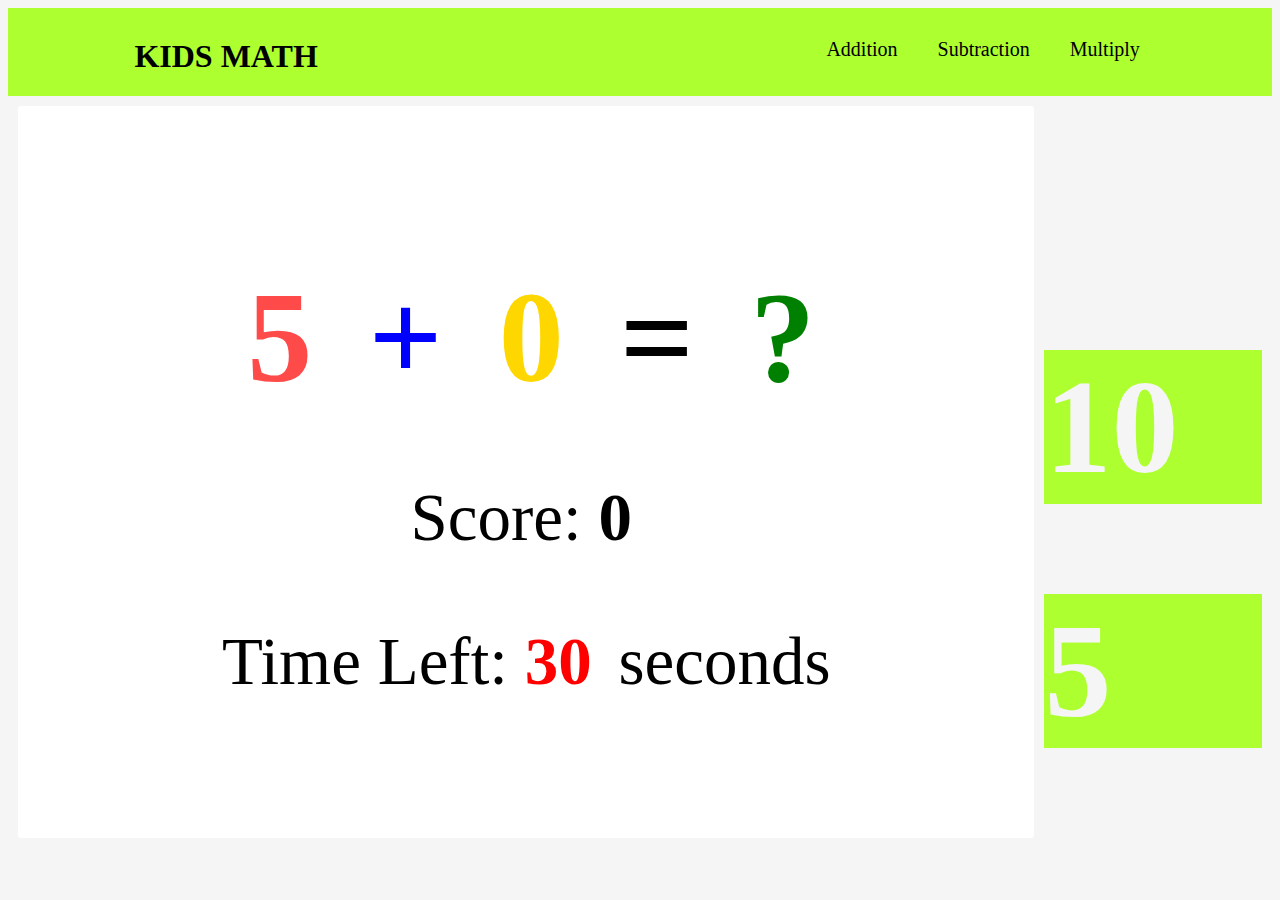
==== index.html @ 64946ff4 "ound effect changed" ====
<!DOCTYPE html>
<html lang="en">
  <head>
    <meta charset="UTF-8" />
    <meta name="viewport" content="width=device-width, initial-scale=1.0" />

    <!-- font awesome and google fonts -->
    <link
      rel="stylesheet"
      href="https://use.fontawesome.com/releases/v5.7.2/css/all.css"
      integrity="sha384-fnmOCqbTlWIlj8LyTjo7mOUStjsKC4pOpQbqyi7RrhN7udi9RwhKkMHpvLbHG9Sr"
      crossorigin="anonymous"
    />
    <link
      href="https://fonts.googleapis.com/css?family=Raleway%7CRighteous"
      rel="stylesheet"
    />
    <link rel="stylesheet" href="assets/css/style.css" />
    <title>KIDSMATH</title>
  </head>
  <body>
    <header>
      <div class="mathology">
        <div class="nav">
          <h1>
            <span><i class="fa-solid fa-calculator"></i></span> KIDS MATH
          </h1>
          <nav>
            <ul>
              <li class="current"><a href="index.html">Addition</a></li>
              <li><a href="subtract.html">Subtraction</a></li>
              <li><a href="multiply.html">Multiply</a></li>
            </ul>
          </nav>
        </div>
      </div>
    </header>
    <div class="place">
      <div class="logic">
        <h1 id="fig1"></h1>
        <h1 id="fig2">+</h1>
        <h1 id="fig3">3</h1>
        <h1 id="fig4">=</h1>
        <h1 id="fig5">?</h1>

        <div id="score-container">
          <p>Score: <span id="current-score">0</span></p>
        </div>
        <div id="timer-container">
          <p>Time Left: <span id="timer">100</span> seconds</p>
        </div>
        <audio
          id="myAudio"
          src="assets/images or media/mixkit-wrong-answer-fail-notification-946.wav"
        ></audio>
      </div>

      <div class="pick">
        <div class="right">
          <h1 id="right1">1</h1>
        </div>
        <div class="rights">
          <h1 id="right2">2</h1>
        </div>
        <div class="rights">
          <h1 id="right3">3</h1>
        </div>
      </div>
    </div>

    <script src="assets/js/script.js"></script>
  </body>
</html>
---- assets/css/style.css ----
body {

    font-family: 'Luckiest Guy';
    background-color: whitesmoke;

}

.mathology {
    overflow: hidden;
    background-color: greenyellow;
}

.mathology h1 {
    float: left;
    margin-left: 10%;
    color: black;
    margin-top: 10px;
}

.mathology ul {
    list-style-type: none;
    font-size: 20px;
    margin-left: 60%;

}

.mathology li {
    float: left;
    margin-top: 10px;
    padding: 0 20px 0 20px;
}

.mathology a {
    text-decoration: none;
    color: black;
}

.current a::after {
    background-color: white;
    font-size: 4px;
    display: block;
}

.place {
    display: grid;
    grid-template-columns: 82% 18%;
}

.logic {
    font-size: 65px;
    background-color: white;
    border-radius: 3px;
    text-align: center;
    padding-top: 15%;
    margin-top: 10px;
    margin-left: 10px;
    margin-right: 10px;
    padding-left: 10px;
}

.logic h1 {
    padding: 20px;
    display: inline;
}

.pick {
    font-size: 67px;
    margin-right: 10px;

}

.pick h1 {
    cursor: hand;
    color: whitesmoke;
    border-radius: 3px;
    margin-top: 10px;
    text-align: 100px;
    width: 100%;
}




#fig1 {
    color: #FE4A49;
}

#fig2 {
    color: blue;
}

#fig3 {
    color: gold;
}

#fig4 {
    color: black;
}

#fig5 {
    color: green;
}

.rights {
    background-color: greenyellow;


}




/* Add these styles to your CSS file */
#score-container,
#timer-container {
    font-size: 67px;
    margin-right: 10px;
}

#current-score {
    font-weight: bold;
    font-size: 67px;
    margin-right: 10px;
}

#timer {
    font-weight: bold;
    color: red;
    font-size: 67px;
    margin-right: 10px;
}
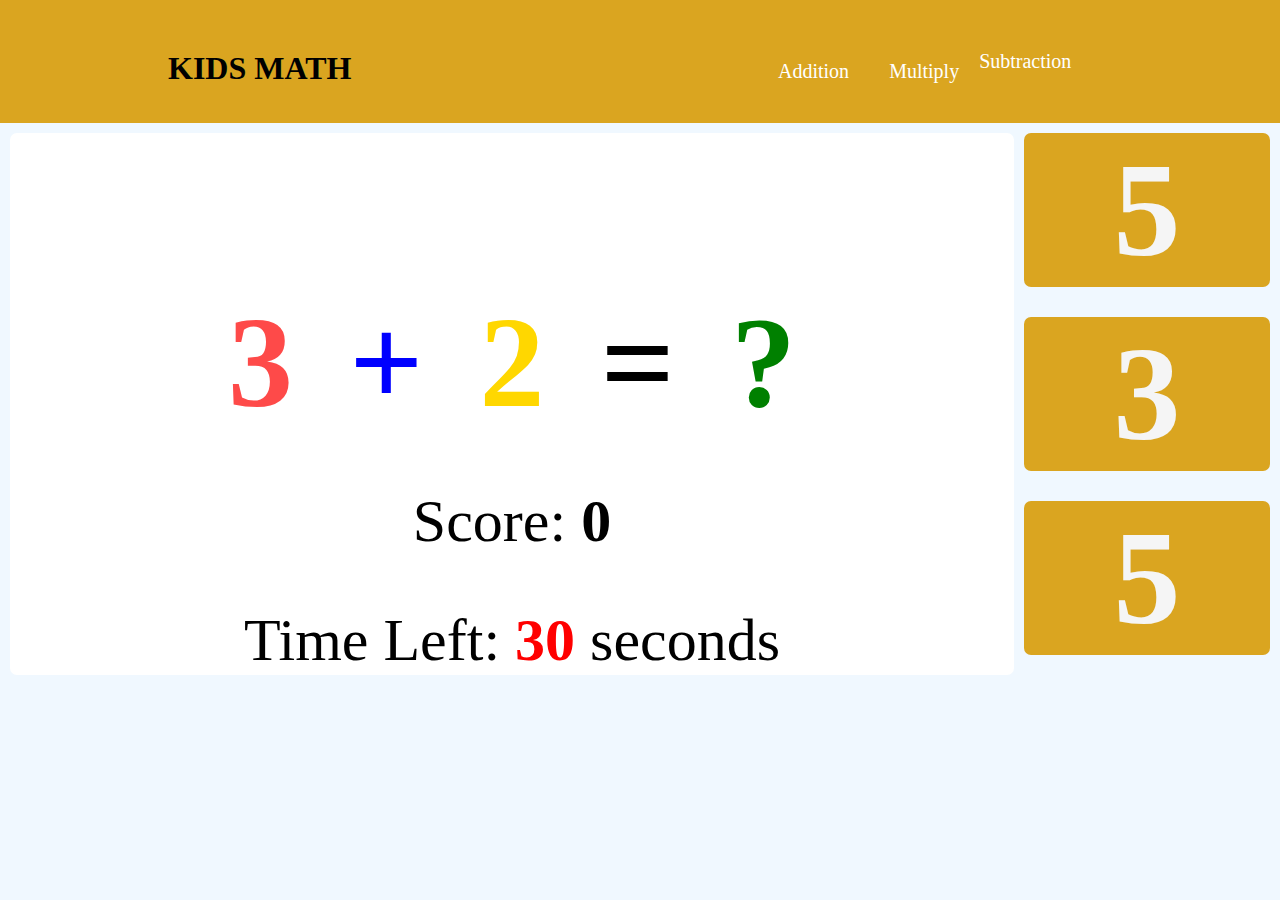
==== commit c61f481c: "subtract and multiply file created" ====
--- a/index.html
+++ b/index.html
@@ -28,7 +28,7 @@
           <nav>
             <ul>
               <li class="current"><a href="index.html">Addition</a></li>
-              <li><a href="subtract.html">Subtraction</a></li>
+           <a href="subtract.html">Subtraction</a></li>
               <li><a href="multiply.html">Multiply</a></li>
             </ul>
           </nav>
--- a/assets/css/style.css
+++ b/assets/css/style.css
@@ -1,84 +1,127 @@
+* {
+    padding: 0;
+    margin: 0;
+}
+
 body {
-
-    font-family: 'Luckiest Guy';
-    background-color: whitesmoke;
-
+    font-family: Georgia, 'Times New Roman', Times, serif;
+    background-color: aliceblue;
 }
 
 .mathology {
-    overflow: hidden;
-    background-color: greenyellow;
+    padding: 50px;
+    background-color: goldenrod;
+
 }
 
 .mathology h1 {
     float: left;
     margin-left: 10%;
-    color: black;
-    margin-top: 10px;
+
 }
 
 .mathology ul {
-    list-style-type: none;
     font-size: 20px;
     margin-left: 60%;
-
+    list-style-type: none;
 }
 
 .mathology li {
+    margin-top: 10px;
     float: left;
-    margin-top: 10px;
     padding: 0 20px 0 20px;
 }
 
 .mathology a {
     text-decoration: none;
-    color: black;
-}
-
-.current a::after {
-    background-color: white;
+    color: white;
+
+}
+
+.mathology a::after {
+    background-color: red;
     font-size: 4px;
     display: block;
 }
 
+
 .place {
     display: grid;
-    grid-template-columns: 82% 18%;
+    grid-template-columns: 1fr 20%;
+
 }
 
 .logic {
     font-size: 65px;
     background-color: white;
-    border-radius: 3px;
+    border-radius: 7px;
     text-align: center;
     padding-top: 15%;
     margin-top: 10px;
     margin-left: 10px;
     margin-right: 10px;
-    padding-left: 10px;
+
 }
 
 .logic h1 {
     padding: 20px;
     display: inline;
+
 }
 
 .pick {
     font-size: 67px;
     margin-right: 10px;
-
-}
+    display: grid;
+}
+
+
 
 .pick h1 {
-    cursor: hand;
+    cursor: pointer;
     color: whitesmoke;
-    border-radius: 3px;
+    border-radius: 7px;
     margin-top: 10px;
-    text-align: 100px;
-    width: 100%;
-}
-
-
+    text-align: center;
+
+    display: grid;
+
+
+}
+
+#right1 {
+    background-color: goldenrod;
+    transition: 1s;
+
+
+}
+
+#right1:hover {
+    color: blue;
+}
+
+#right2 {
+    background-color: goldenrod;
+    transition: 1s;
+
+
+}
+
+#right2:hover {
+    color: blue;
+}
+
+#right3 {
+    background-color: goldenrod;
+    transition: 1s;
+
+
+
+}
+
+#right3:hover {
+    color: blue;
+}
 
 
 #fig1 {
@@ -101,31 +144,111 @@
     color: green;
 }
 
-.rights {
-    background-color: greenyellow;
-
-
-}
-
-
-
-
-/* Add these styles to your CSS file */
+
+
 #score-container,
 #timer-container {
-    font-size: 67px;
-    margin-right: 10px;
+    margin-top: 5%;
+    font-size: 60px;
+
 }
 
 #current-score {
+
     font-weight: bold;
-    font-size: 67px;
-    margin-right: 10px;
+    font-size: 60px;
+
 }
 
 #timer {
     font-weight: bold;
     color: red;
-    font-size: 67px;
-    margin-right: 10px;
+    font-size: 60px;
+
+}
+
+
+
+
+
+
+@media(max-width:768px) {
+    .nav h1 {
+        font-size: 1.6rem;
+        float: none;
+        text-align: center;
+    }
+
+    nav {
+        float: none;
+        display: flex;
+        justify-content: center;
+    }
+
+    nav li {
+        font-size: 1rem;
+    }
+}
+
+
+
+
+/* Styles for screens with a maximum width of 768px (commonly used for mobile devices) */
+@media screen and (max-width: 768px) {
+    .mathology h1 {
+        margin-left: 5%;
+
+    }
+
+    .mathology ul {
+        font-size: 16px;
+        margin-left: 10%;
+        display: inline;
+    }
+
+
+    .place {
+        grid-template-columns: 1fr;
+
+    }
+
+    .logic {
+        font-size: 30px;
+        /* Decrease font size for smaller screens */
+        padding: 15% 0;
+        margin: 10px;
+    }
+
+    .pick {
+        font-size: 35px;
+    }
+
+    #score-container,
+    #timer-container {
+        font-size: 20px;
+
+    }
+}
+
+
+
+
+
+@media(max-width:480px) {
+    .nav h1 {
+        float: none;
+        text-align: center;
+    }
+
+    .logic h1 {
+        display: inline;
+        padding: 10px;
+    }
+
+    nav li {
+        font-size: 1rem;
+        padding: 0 20px 0 20px;
+
+
+    }
 }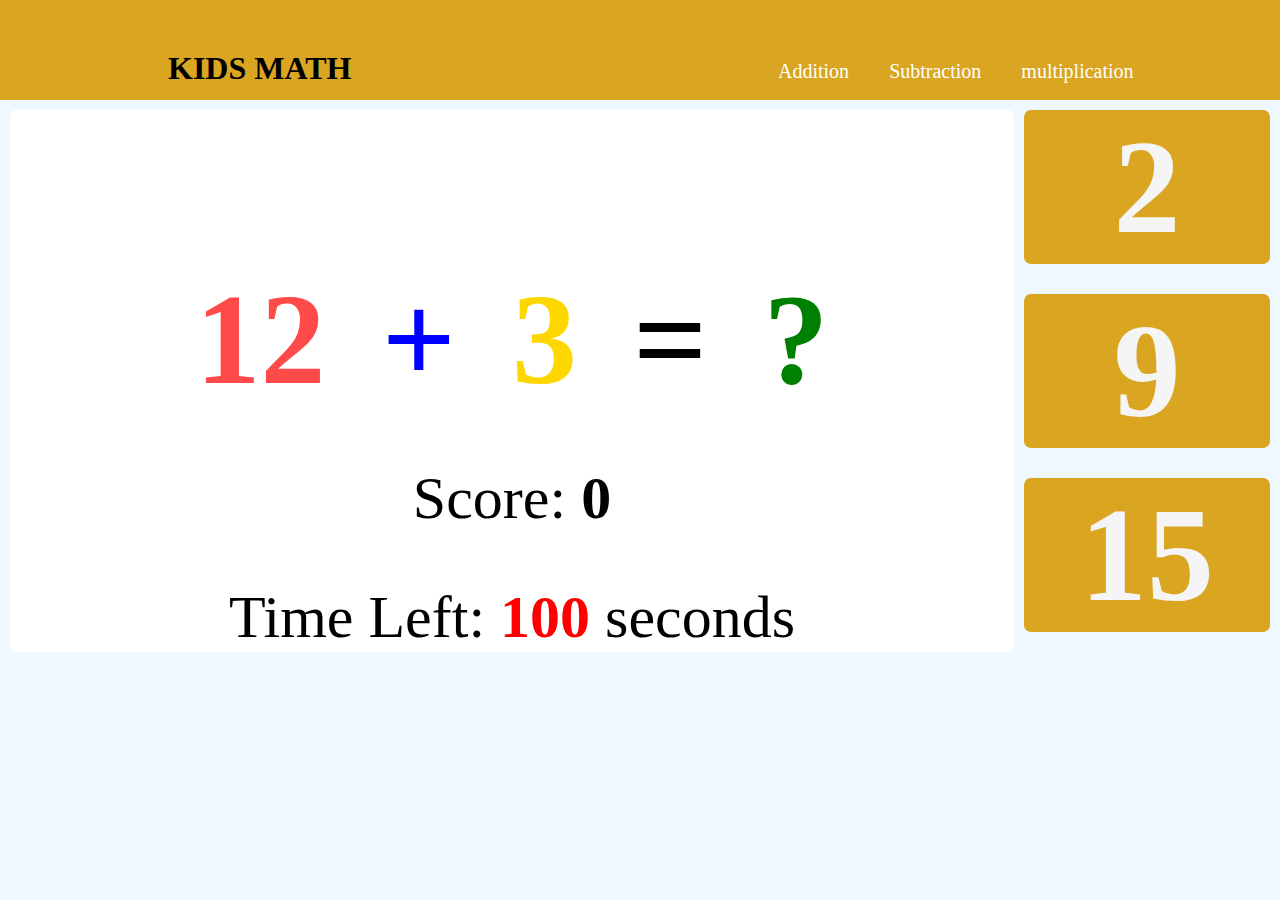
==== commit b09a5f0c: "ul updated" ====
--- a/index.html
+++ b/index.html
@@ -28,8 +28,8 @@
           <nav>
             <ul>
               <li class="current"><a href="index.html">Addition</a></li>
-           <a href="subtract.html">Subtraction</a></li>
-              <li><a href="multiply.html">Multiply</a></li>
+              <li><a href="substraction.html">Subtraction</a></li>
+              <li><a href="multiplication.html">multiplication</a></li>
             </ul>
           </nav>
         </div>
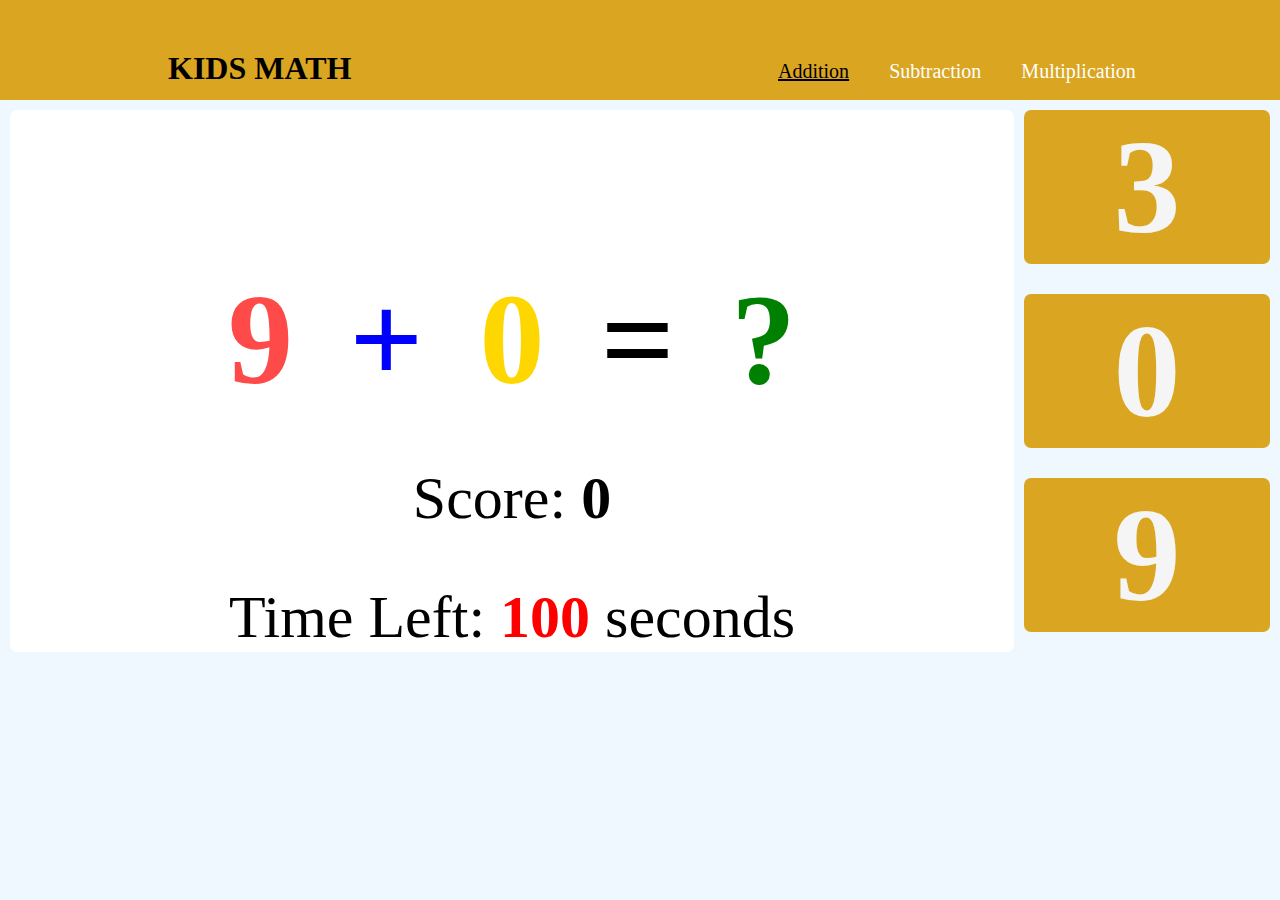
==== commit f1a64efc: "added header" ====
--- a/index.html
+++ b/index.html
@@ -27,9 +27,9 @@
           </h1>
           <nav>
             <ul>
-              <li class="current"><a href="index.html">Addition</a></li>
+              <li class="square"><a href="index.html">Addition</a></li>
               <li><a href="substraction.html">Subtraction</a></li>
-              <li><a href="multiplication.html">multiplication</a></li>
+              <li><a href="multiplication.html">Multiplication</a></li>
             </ul>
           </nav>
         </div>
--- a/assets/css/style.css
+++ b/assets/css/style.css
@@ -38,11 +38,13 @@
 
 }
 
-.mathology a::after {
-    background-color: red;
-    font-size: 4px;
-    display: block;
-}
+.square a {
+    color: black;
+    text-decoration: underline;
+
+}
+
+
 
 
 .place {
@@ -172,11 +174,16 @@
 
 
 
-@media(max-width:768px) {
+@media(max-width:1160px) {
     .nav h1 {
         font-size: 1.6rem;
         float: none;
         text-align: center;
+    }
+
+    .place {
+        grid-template-columns: 1fr;
+
     }
 
     nav {
@@ -249,6 +256,9 @@
         font-size: 1rem;
         padding: 0 20px 0 20px;
 
-
+        .place {
+            grid-template-columns: 1fr;
+
+        }
     }
 }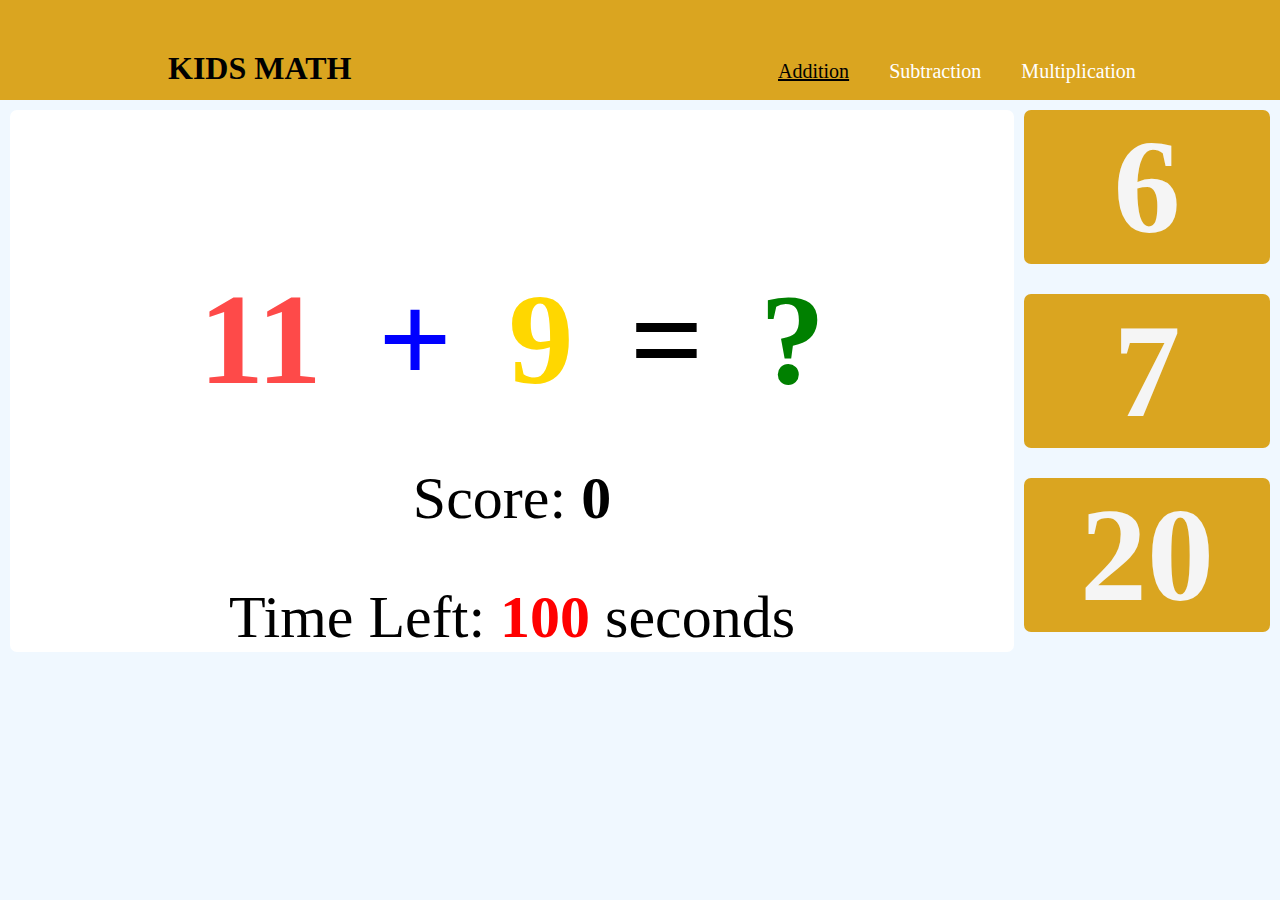
==== commit 8a030db1: "indentation" ====
--- a/index.html
+++ b/index.html
@@ -3,18 +3,6 @@
   <head>
     <meta charset="UTF-8" />
     <meta name="viewport" content="width=device-width, initial-scale=1.0" />
-
-    <!-- font awesome and google fonts -->
-    <link
-      rel="stylesheet"
-      href="https://use.fontawesome.com/releases/v5.7.2/css/all.css"
-      integrity="sha384-fnmOCqbTlWIlj8LyTjo7mOUStjsKC4pOpQbqyi7RrhN7udi9RwhKkMHpvLbHG9Sr"
-      crossorigin="anonymous"
-    />
-    <link
-      href="https://fonts.googleapis.com/css?family=Raleway%7CRighteous"
-      rel="stylesheet"
-    />
     <link rel="stylesheet" href="assets/css/style.css" />
     <title>KIDSMATH</title>
   </head>
@@ -22,9 +10,7 @@
     <header>
       <div class="mathology">
         <div class="nav">
-          <h1>
-            <span><i class="fa-solid fa-calculator"></i></span> KIDS MATH
-          </h1>
+          <h1>KIDS MATH</h1>
           <nav>
             <ul>
               <li class="square"><a href="index.html">Addition</a></li>
@@ -37,7 +23,7 @@
     </header>
     <div class="place">
       <div class="logic">
-        <h1 id="fig1"></h1>
+        <h1 id="fig1">Placeholder Text</h1>
         <h1 id="fig2">+</h1>
         <h1 id="fig3">3</h1>
         <h1 id="fig4">=</h1>
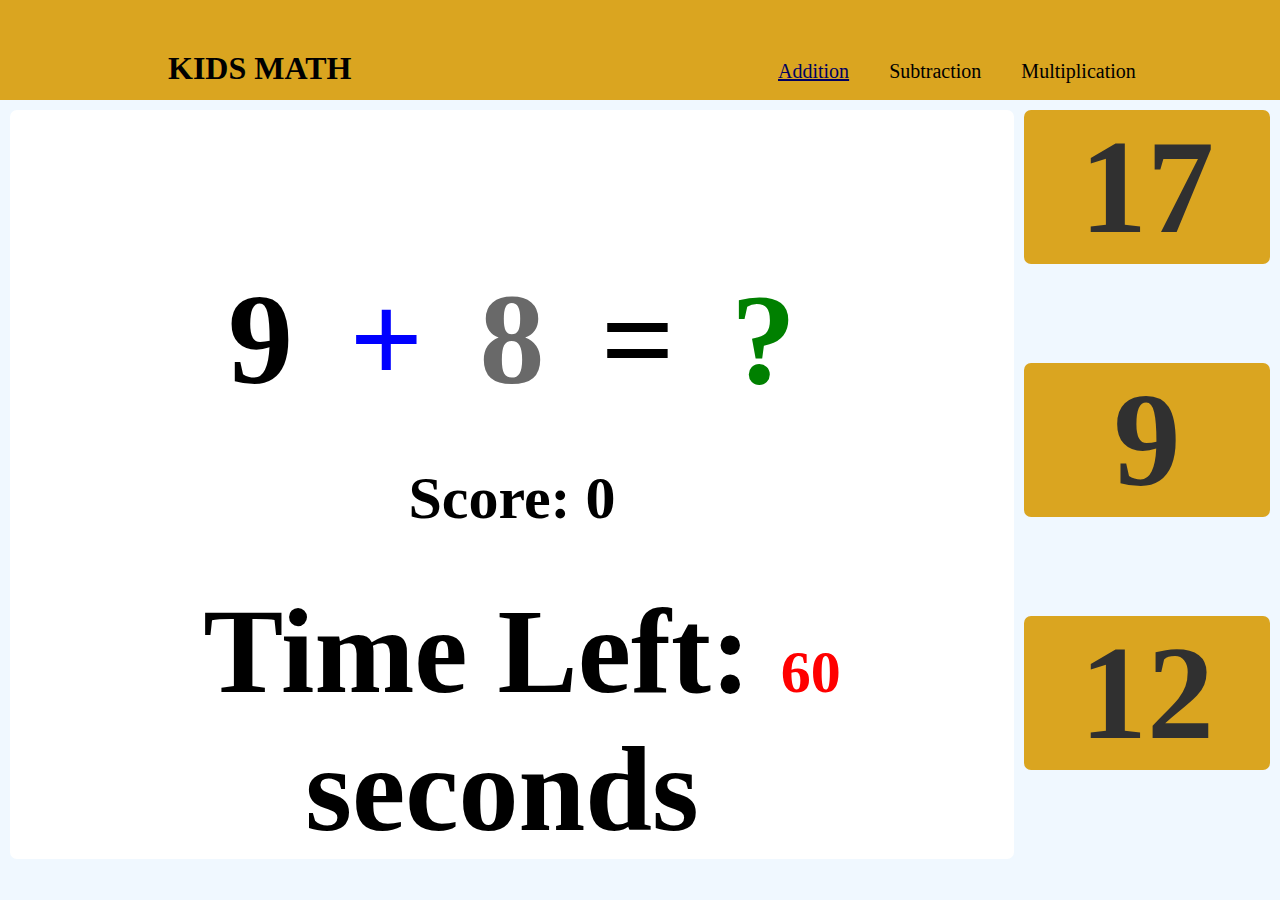
==== commit a0d291ea: "time score edited" ====
--- a/index.html
+++ b/index.html
@@ -33,7 +33,7 @@
           <p>Score: <span id="current-score">0</span></p>
         </div>
         <div id="timer-container">
-          <p>Time Left: <span id="timer">100</span> seconds</p>
+          <h1>Time Left: <span id="timer">100</span> seconds</h1>
         </div>
         <audio
           id="myAudio"
--- a/assets/css/style.css
+++ b/assets/css/style.css
@@ -11,13 +11,11 @@
 .mathology {
     padding: 50px;
     background-color: goldenrod;
-
 }
 
 .mathology h1 {
     float: left;
     margin-left: 10%;
-
 }
 
 .mathology ul {
@@ -34,23 +32,17 @@
 
 .mathology a {
     text-decoration: none;
-    color: white;
-
+    color: #000000;
 }
 
 .square a {
-    color: black;
+    color: #000061;
     text-decoration: underline;
-
-}
-
-
-
+}
 
 .place {
     display: grid;
     grid-template-columns: 1fr 20%;
-
 }
 
 .logic {
@@ -62,13 +54,11 @@
     margin-top: 10px;
     margin-left: 10px;
     margin-right: 10px;
-
 }
 
 .logic h1 {
     padding: 20px;
     display: inline;
-
 }
 
 .pick {
@@ -77,57 +67,44 @@
     display: grid;
 }
 
-
-
 .pick h1 {
     cursor: pointer;
-    color: whitesmoke;
+    color: #303030;
     border-radius: 7px;
     margin-top: 10px;
     text-align: center;
-
     display: grid;
-
-
 }
 
 #right1 {
-    background-color: goldenrod;
+    background-color: #DAA520;
     transition: 1s;
-
-
 }
 
 #right1:hover {
-    color: blue;
+    color: bisque;
 }
 
 #right2 {
-    background-color: goldenrod;
+    background-color: #DAA520;
     transition: 1s;
-
-
 }
 
 #right2:hover {
-    color: blue;
+    color: bisque;
 }
 
 #right3 {
-    background-color: goldenrod;
+    background-color: #DAA520;
     transition: 1s;
-
-
-
 }
 
 #right3:hover {
-    color: blue;
-}
-
+    color: bisque;
+}
 
 #fig1 {
-    color: #FE4A49;
+    color: black;
 }
 
 #fig2 {
@@ -135,7 +112,7 @@
 }
 
 #fig3 {
-    color: gold;
+    color: #696969;
 }
 
 #fig4 {
@@ -145,36 +122,25 @@
 #fig5 {
     color: green;
 }
-
-
 
 #score-container,
 #timer-container {
     margin-top: 5%;
     font-size: 60px;
-
+    font-weight: bold;
 }
 
 #current-score {
-
-    font-weight: bold;
     font-size: 60px;
-
 }
 
 #timer {
-    font-weight: bold;
     color: red;
     font-size: 60px;
-
-}
-
-
-
-
-
-
-@media(max-width:1160px) {
+    font-weight: bold;
+}
+
+@media (max-width: 1160px) {
     .nav h1 {
         font-size: 1.6rem;
         float: none;
@@ -183,7 +149,6 @@
 
     .place {
         grid-template-columns: 1fr;
-
     }
 
     nav {
@@ -192,31 +157,33 @@
         justify-content: center;
     }
 
+    .mathology ul {
+        font-size: 16px;
+        margin-left: 10%;
+        display: flex;
+    }
+
     nav li {
         font-size: 1rem;
-    }
-}
-
-
-
+        display: flex;
+
+    }
+}
 
 /* Styles for screens with a maximum width of 768px (commonly used for mobile devices) */
 @media screen and (max-width: 768px) {
     .mathology h1 {
         margin-left: 5%;
-
     }
 
     .mathology ul {
         font-size: 16px;
         margin-left: 10%;
-        display: inline;
-    }
-
+        display: flex;
+    }
 
     .place {
         grid-template-columns: 1fr;
-
     }
 
     .logic {
@@ -233,15 +200,11 @@
     #score-container,
     #timer-container {
         font-size: 20px;
-
-    }
-}
-
-
-
-
-
-@media(max-width:480px) {
+        font-weight: bold;
+    }
+}
+
+@media (max-width: 480px) {
     .nav h1 {
         float: none;
         text-align: center;
@@ -255,10 +218,10 @@
     nav li {
         font-size: 1rem;
         padding: 0 20px 0 20px;
-
-        .place {
-            grid-template-columns: 1fr;
-
-        }
+        display: flex;
+    }
+
+    .place {
+        grid-template-columns: 1fr;
     }
 }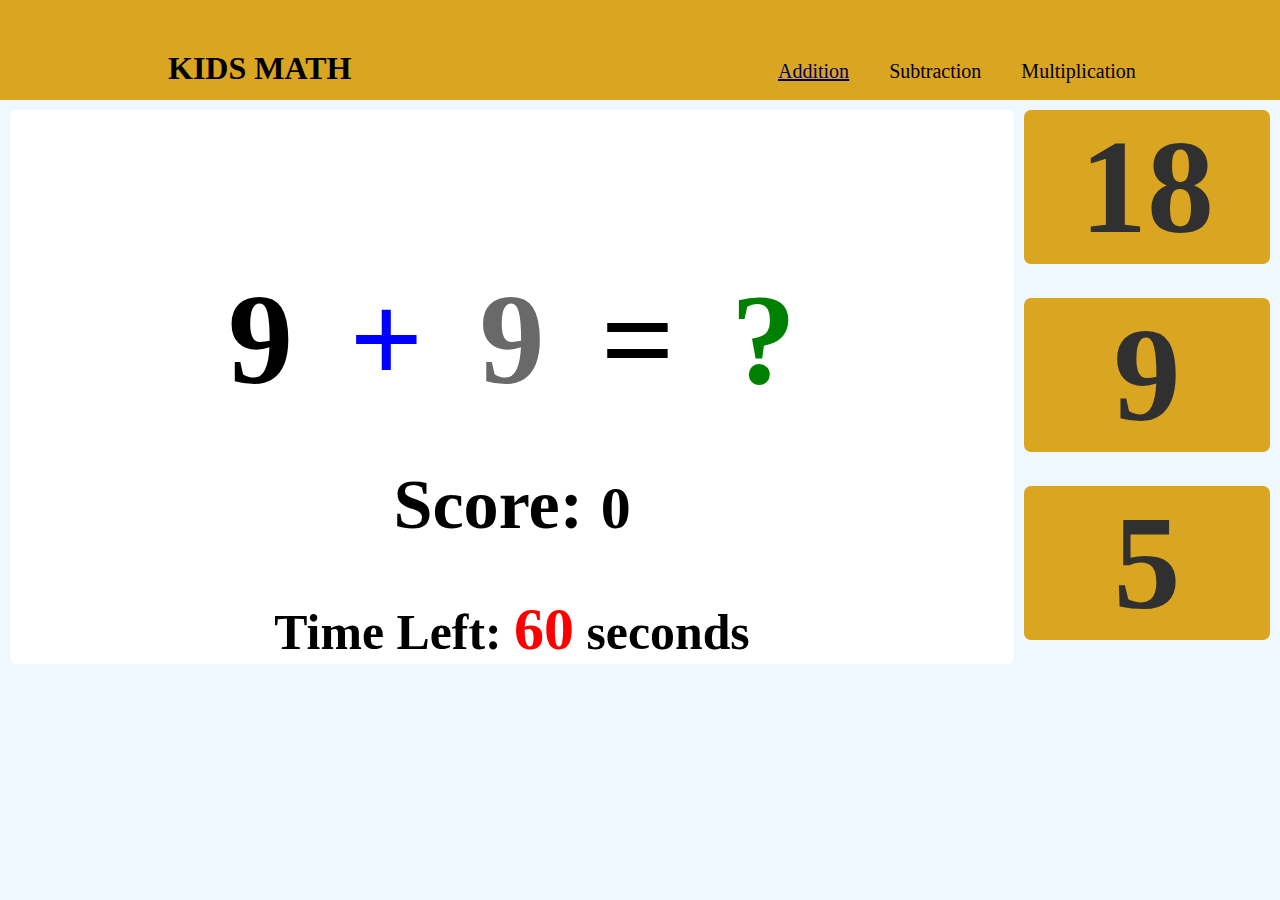
==== commit 4aef2236: "audio adjusted" ====
--- a/index.html
+++ b/index.html
@@ -30,14 +30,14 @@
         <h1 id="fig5">?</h1>
 
         <div id="score-container">
-          <p>Score: <span id="current-score">0</span></p>
+          <h3>Score: <span id="current-score">0</span></h3>
         </div>
         <div id="timer-container">
-          <h1>Time Left: <span id="timer">100</span> seconds</h1>
+          <h5>Time Left: <span id="timer">60</span> seconds</h5>
         </div>
         <audio
           id="myAudio"
-          src="assets/images or media/mixkit-wrong-answer-fail-notification-946.wav"
+          src="assets/media/mixkit-wrong-answer-fail-notification-946.wav"
         ></audio>
       </div>
 
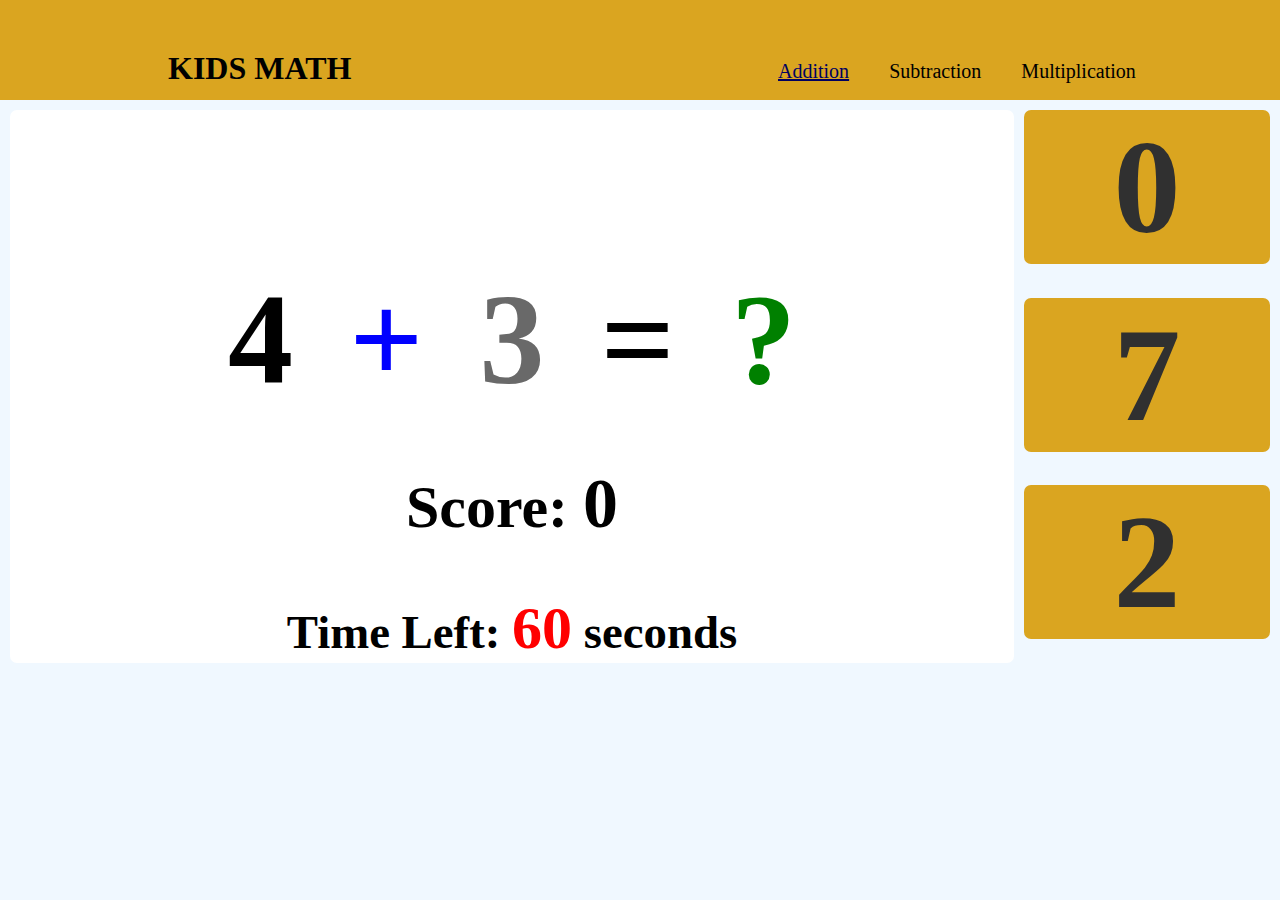
==== commit 4aee2f66: "addition.js" ====
--- a/index.html
+++ b/index.html
@@ -8,6 +8,8 @@
   </head>
   <body>
     <header>
+      <!-- some of code may contain intruction from the youtube and openai -->
+
       <div class="mathology">
         <div class="nav">
           <h1>KIDS MATH</h1>
@@ -23,17 +25,17 @@
     </header>
     <div class="place">
       <div class="logic">
-        <h1 id="fig1">Placeholder Text</h1>
+        <h1 id="fig1"></h1>
         <h1 id="fig2">+</h1>
         <h1 id="fig3">3</h1>
         <h1 id="fig4">=</h1>
         <h1 id="fig5">?</h1>
 
         <div id="score-container">
-          <h3>Score: <span id="current-score">0</span></h3>
+          <h2>Score: <span id="current-score">0</span></h2>
         </div>
         <div id="timer-container">
-          <h5>Time Left: <span id="timer">60</span> seconds</h5>
+          <h3>Time Left: <span id="timer">60</span> seconds</h3>
         </div>
         <audio
           id="myAudio"
--- a/assets/css/style.css
+++ b/assets/css/style.css
@@ -126,12 +126,13 @@
 #score-container,
 #timer-container {
     margin-top: 5%;
-    font-size: 60px;
+    font-size: 40px;
     font-weight: bold;
 }
 
 #current-score {
-    font-size: 60px;
+    font-size: 70px;
+
 }
 
 #timer {
